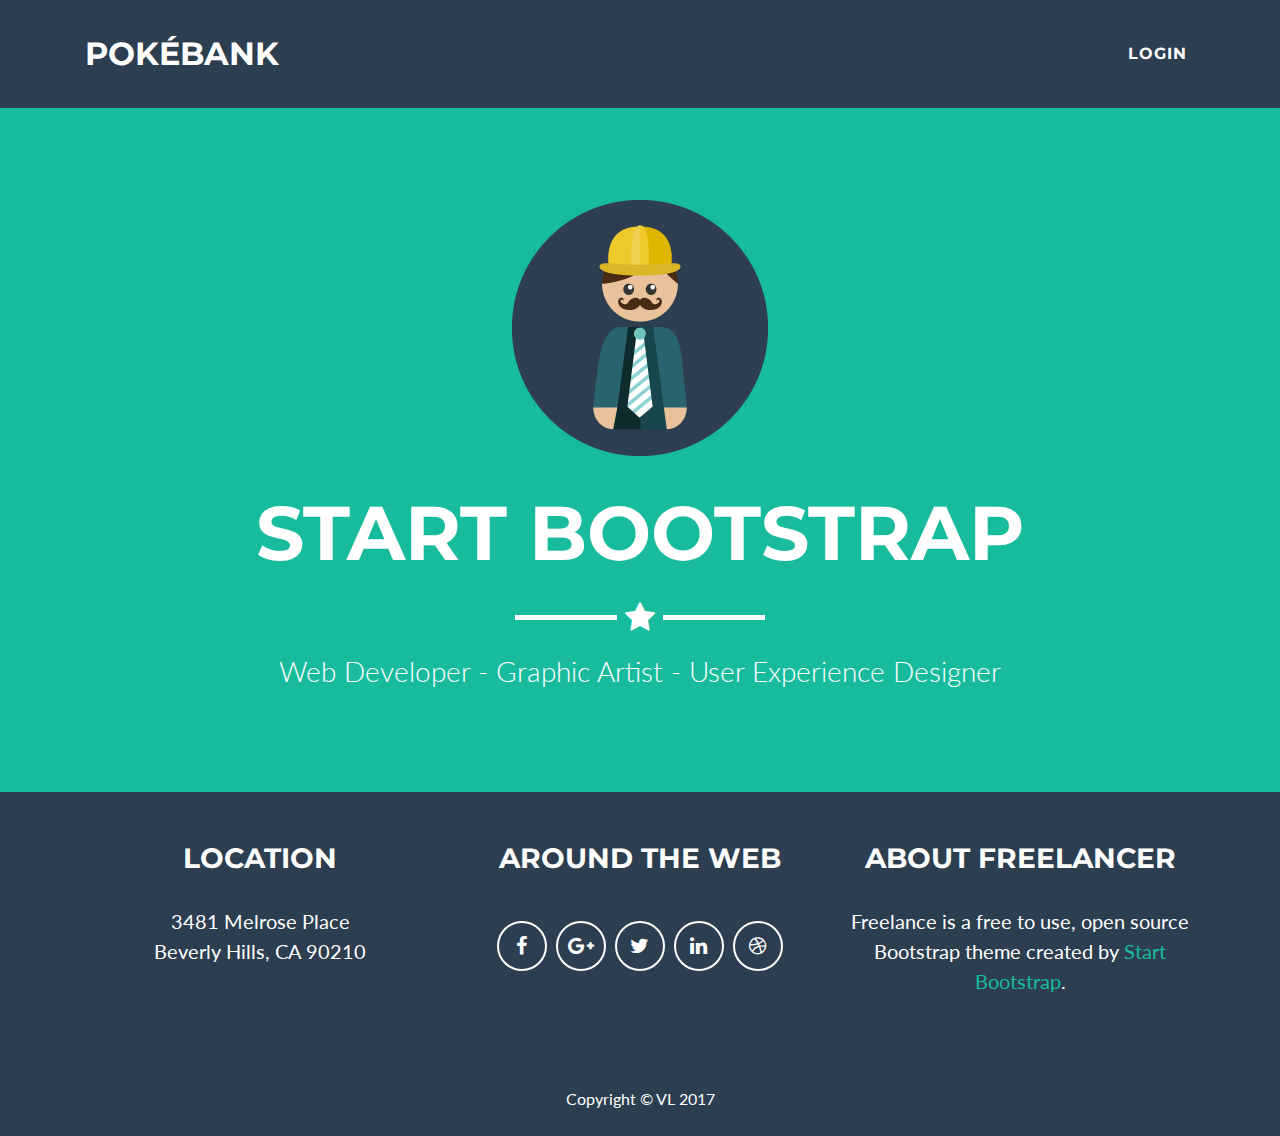
==== index.html @ b5db0c22 "Inicio" ====
<!DOCTYPE html>
<html lang="en">

  <head>

    <meta charset="utf-8">
    <meta name="viewport" content="width=device-width, initial-scale=1, shrink-to-fit=no">
    <meta name="description" content="">
    <meta name="author" content="">

    <title>PokéBank Index</title>

    <!-- Bootstrap core CSS -->
    <link href="vendor/bootstrap/css/bootstrap.min.css" rel="stylesheet">

    <!-- Custom fonts for this template -->
    <link href="vendor/font-awesome/css/font-awesome.min.css" rel="stylesheet" type="text/css">
    <link href="https://fonts.googleapis.com/css?family=Montserrat:400,700" rel="stylesheet" type="text/css">
    <link href="https://fonts.googleapis.com/css?family=Lato:400,700,400italic,700italic" rel="stylesheet" type="text/css">

    <!-- Custom styles for this template -->
    <link href="css/freelancer.min.css" rel="stylesheet">

  </head>

  <body id="page-top">

    <!-- Navigation -->
    <nav class="navbar navbar-expand-lg navbar-light fixed-top" id="mainNav">
      <div class="container">
        <a class="navbar-brand js-scroll-trigger" href="#page-top">PokéBank</a>
        <button class="navbar-toggler navbar-toggler-right" type="button" data-toggle="collapse" data-target="#navbarResponsive" aria-controls="navbarResponsive" aria-expanded="false" aria-label="Toggle navigation">
          Menu
          <i class="fa fa-bars"></i>
        </button>
        <div class="collapse navbar-collapse" id="navbarResponsive">
          <ul class="navbar-nav ml-auto">
			<li class="nav-item">
              <a class="nav-link js-scroll-trigger" href="login.php">Login</a>
            </li>
          </ul>
        </div>
      </div>
    </nav>

    <!-- Header -->
    <header class="masthead">
      <div class="container">
        <img class="img-fluid" src="img/profile.png" alt="">
        <div class="intro-text">
          <span class="name">Start Bootstrap</span>
          <hr class="star-light">
          <span class="skills">Web Developer - Graphic Artist - User Experience Designer</span>
        </div>
      </div>
    </header>
    <!-- Footer -->
    <footer class="text-center">
      <div class="footer-above">
        <div class="container">
          <div class="row">
            <div class="footer-col col-md-4">
              <h3>Location</h3>
              <p>3481 Melrose Place
                <br>Beverly Hills, CA 90210</p>
            </div>
            <div class="footer-col col-md-4">
              <h3>Around the Web</h3>
              <ul class="list-inline">
                <li class="list-inline-item">
                  <a class="btn-social btn-outline" href="#">
                    <i class="fa fa-fw fa-facebook"></i>
                  </a>
                </li>
                <li class="list-inline-item">
                  <a class="btn-social btn-outline" href="#">
                    <i class="fa fa-fw fa-google-plus"></i>
                  </a>
                </li>
                <li class="list-inline-item">
                  <a class="btn-social btn-outline" href="#">
                    <i class="fa fa-fw fa-twitter"></i>
                  </a>
                </li>
                <li class="list-inline-item">
                  <a class="btn-social btn-outline" href="#">
                    <i class="fa fa-fw fa-linkedin"></i>
                  </a>
                </li>
                <li class="list-inline-item">
                  <a class="btn-social btn-outline" href="#">
                    <i class="fa fa-fw fa-dribbble"></i>
                  </a>
                </li>
              </ul>
            </div>
            <div class="footer-col col-md-4">
              <h3>About Freelancer</h3>
              <p>Freelance is a free to use, open source Bootstrap theme created by
                <a href="http://startbootstrap.com">Start Bootstrap</a>.</p>
            </div>
          </div>
        </div>
      </div>
      <div class="footer-below">
        <div class="container">
          <div class="row">
            <div class="col-lg-12">
              Copyright &copy; VL 2017
            </div>
          </div>
        </div>
      </div>
    </footer>

    <!-- Scroll to Top Button (Only visible on small and extra-small screen sizes) -->
    <div class="scroll-top d-lg-none">
      <a class="btn btn-primary js-scroll-trigger" href="#page-top">
        <i class="fa fa-chevron-up"></i>
      </a>
    </div>

    <!-- Portfolio Modals -->
    <div class="portfolio-modal modal fade" id="portfolioModal1" tabindex="-1" role="dialog" aria-hidden="true">
      <div class="modal-dialog" role="document">
        <div class="modal-content">
          <div class="close-modal" data-dismiss="modal">
            <div class="lr">
              <div class="rl"></div>
            </div>
          </div>
          <div class="container">
            <div class="row">
              <div class="col-lg-8 mx-auto">
                <div class="modal-body">
                  <h2>Project Title</h2>
                  <hr class="star-primary">
                  <img class="img-fluid img-centered" src="img/portfolio/cabin.png" alt="">
                  <p>Use this area of the page to describe your project. The icon above is part of a free icon set by
                    <a href="https://sellfy.com/p/8Q9P/jV3VZ/">Flat Icons</a>. On their website, you can download their free set with 16 icons, or you can purchase the entire set with 146 icons for only $12!</p>
                  <ul class="list-inline item-details">
                    <li>Client:
                      <strong>
                        <a href="http://startbootstrap.com">Start Bootstrap</a>
                      </strong>
                    </li>
                    <li>Date:
                      <strong>
                        <a href="http://startbootstrap.com">April 2014</a>
                      </strong>
                    </li>
                    <li>Service:
                      <strong>
                        <a href="http://startbootstrap.com">Web Development</a>
                      </strong>
                    </li>
                  </ul>
                  <button class="btn btn-success" type="button" data-dismiss="modal">
                    <i class="fa fa-times"></i>
                    Close</button>
                </div>
              </div>
            </div>
          </div>
        </div>
      </div>
    </div>
    <div class="portfolio-modal modal fade" id="portfolioModal2" tabindex="-1" role="dialog" aria-hidden="true">
      <div class="modal-dialog" role="document">
        <div class="modal-content">
          <div class="close-modal" data-dismiss="modal">
            <div class="lr">
              <div class="rl"></div>
            </div>
          </div>
          <div class="container">
            <div class="row">
              <div class="col-lg-8 mx-auto">
                <div class="modal-body">
                  <h2>Project Title</h2>
                  <hr class="star-primary">
                  <img class="img-fluid img-centered" src="img/portfolio/cake.png" alt="">
                  <p>Use this area of the page to describe your project. The icon above is part of a free icon set by
                    <a href="https://sellfy.com/p/8Q9P/jV3VZ/">Flat Icons</a>. On their website, you can download their free set with 16 icons, or you can purchase the entire set with 146 icons for only $12!</p>
                  <ul class="list-inline item-details">
                    <li>Client:
                      <strong>
                        <a href="http://startbootstrap.com">Start Bootstrap</a>
                      </strong>
                    </li>
                    <li>Date:
                      <strong>
                        <a href="http://startbootstrap.com">April 2014</a>
                      </strong>
                    </li>
                    <li>Service:
                      <strong>
                        <a href="http://startbootstrap.com">Web Development</a>
                      </strong>
                    </li>
                  </ul>
                  <button class="btn btn-success" type="button" data-dismiss="modal">
                    <i class="fa fa-times"></i>
                    Close</button>
                </div>
              </div>
            </div>
          </div>
        </div>
      </div>
    </div>
    <div class="portfolio-modal modal fade" id="portfolioModal3" tabindex="-1" role="dialog" aria-hidden="true">
      <div class="modal-dialog" role="document">
        <div class="modal-content">
          <div class="close-modal" data-dismiss="modal">
            <div class="lr">
              <div class="rl"></div>
            </div>
          </div>
          <div class="container">
            <div class="row">
              <div class="col-lg-8 mx-auto">
                <div class="modal-body">
                  <h2>Project Title</h2>
                  <hr class="star-primary">
                  <img class="img-fluid img-centered" src="img/portfolio/circus.png" alt="">
                  <p>Use this area of the page to describe your project. The icon above is part of a free icon set by
                    <a href="https://sellfy.com/p/8Q9P/jV3VZ/">Flat Icons</a>. On their website, you can download their free set with 16 icons, or you can purchase the entire set with 146 icons for only $12!</p>
                  <ul class="list-inline item-details">
                    <li>Client:
                      <strong>
                        <a href="http://startbootstrap.com">Start Bootstrap</a>
                      </strong>
                    </li>
                    <li>Date:
                      <strong>
                        <a href="http://startbootstrap.com">April 2014</a>
                      </strong>
                    </li>
                    <li>Service:
                      <strong>
                        <a href="http://startbootstrap.com">Web Development</a>
                      </strong>
                    </li>
                  </ul>
                  <button class="btn btn-success" type="button" data-dismiss="modal">
                    <i class="fa fa-times"></i>
                    Close</button>
                </div>
              </div>
            </div>
          </div>
        </div>
      </div>
    </div>
    <div class="portfolio-modal modal fade" id="portfolioModal4" tabindex="-1" role="dialog" aria-hidden="true">
      <div class="modal-dialog" role="document">
        <div class="modal-content">
          <div class="close-modal" data-dismiss="modal">
            <div class="lr">
              <div class="rl"></div>
            </div>
          </div>
          <div class="container">
            <div class="row">
              <div class="col-lg-8 mx-auto">
                <div class="modal-body">
                  <h2>Project Title</h2>
                  <hr class="star-primary">
                  <img class="img-fluid img-centered" src="img/portfolio/game.png" alt="">
                  <p>Use this area of the page to describe your project. The icon above is part of a free icon set by
                    <a href="https://sellfy.com/p/8Q9P/jV3VZ/">Flat Icons</a>. On their website, you can download their free set with 16 icons, or you can purchase the entire set with 146 icons for only $12!</p>
                  <ul class="list-inline item-details">
                    <li>Client:
                      <strong>
                        <a href="http://startbootstrap.com">Start Bootstrap</a>
                      </strong>
                    </li>
                    <li>Date:
                      <strong>
                        <a href="http://startbootstrap.com">April 2014</a>
                      </strong>
                    </li>
                    <li>Service:
                      <strong>
                        <a href="http://startbootstrap.com">Web Development</a>
                      </strong>
                    </li>
                  </ul>
                  <button class="btn btn-success" type="button" data-dismiss="modal">
                    <i class="fa fa-times"></i>
                    Close</button>
                </div>
              </div>
            </div>
          </div>
        </div>
      </div>
    </div>
    <div class="portfolio-modal modal fade" id="portfolioModal5" tabindex="-1" role="dialog" aria-hidden="true">
      <div class="modal-dialog" role="document">
        <div class="modal-content">
          <div class="close-modal" data-dismiss="modal">
            <div class="lr">
              <div class="rl"></div>
            </div>
          </div>
          <div class="container">
            <div class="row">
              <div class="col-lg-8 mx-auto">
                <div class="modal-body">
                  <h2>Project Title</h2>
                  <hr class="star-primary">
                  <img class="img-fluid img-centered" src="img/portfolio/safe.png" alt="">
                  <p>Use this area of the page to describe your project. The icon above is part of a free icon set by
                    <a href="https://sellfy.com/p/8Q9P/jV3VZ/">Flat Icons</a>. On their website, you can download their free set with 16 icons, or you can purchase the entire set with 146 icons for only $12!</p>
                  <ul class="list-inline item-details">
                    <li>Client:
                      <strong>
                        <a href="http://startbootstrap.com">Start Bootstrap</a>
                      </strong>
                    </li>
                    <li>Date:
                      <strong>
                        <a href="http://startbootstrap.com">April 2014</a>
                      </strong>
                    </li>
                    <li>Service:
                      <strong>
                        <a href="http://startbootstrap.com">Web Development</a>
                      </strong>
                    </li>
                  </ul>
                  <button class="btn btn-success" type="button" data-dismiss="modal">
                    <i class="fa fa-times"></i>
                    Close</button>
                </div>
              </div>
            </div>
          </div>
        </div>
      </div>
    </div>
    <div class="portfolio-modal modal fade" id="portfolioModal6" tabindex="-1" role="dialog" aria-hidden="true">
      <div class="modal-dialog" role="document">
        <div class="modal-content">
          <div class="close-modal" data-dismiss="modal">
            <div class="lr">
              <div class="rl"></div>
            </div>
          </div>
          <div class="container">
            <div class="row">
              <div class="col-lg-8 mx-auto">
                <div class="modal-body">
                  <h2>Project Title</h2>
                  <hr class="star-primary">
                  <img class="img-fluid img-centered" src="img/portfolio/submarine.png" alt="">
                  <p>Use this area of the page to describe your project. The icon above is part of a free icon set by
                    <a href="https://sellfy.com/p/8Q9P/jV3VZ/">Flat Icons</a>. On their website, you can download their free set with 16 icons, or you can purchase the entire set with 146 icons for only $12!</p>
                  <ul class="list-inline item-details">
                    <li>Client:
                      <strong>
                        <a href="http://startbootstrap.com">Start Bootstrap</a>
                      </strong>
                    </li>
                    <li>Date:
                      <strong>
                        <a href="http://startbootstrap.com">April 2014</a>
                      </strong>
                    </li>
                    <li>Service:
                      <strong>
                        <a href="http://startbootstrap.com">Web Development</a>
                      </strong>
                    </li>
                  </ul>
                  <button class="btn btn-success" type="button" data-dismiss="modal">
                    <i class="fa fa-times"></i>
                    Close</button>
                </div>
              </div>
            </div>
          </div>
        </div>
      </div>
    </div>

    <!-- Bootstrap core JavaScript -->
    <script src="vendor/jquery/jquery.min.js"></script>
    <script src="vendor/bootstrap/js/bootstrap.bundle.min.js"></script>

    <!-- Plugin JavaScript -->
    <script src="vendor/jquery-easing/jquery.easing.min.js"></script>

    <!-- Contact Form JavaScript -->
    <script src="js/jqBootstrapValidation.js"></script>
    <script src="js/contact_me.js"></script>

    <!-- Custom scripts for this template -->
    <script src="js/freelancer.min.js"></script>

  </body>

</html>
---- css/freelancer.min.css ----
/*!
 * Start Bootstrap - Freelancer v4.0.0-beta.2 (https://startbootstrap.com/template-overviews/freelancer)
 * Copyright 2013-2017 Start Bootstrap
 * Licensed under MIT (https://github.com/BlackrockDigital/startbootstrap-freelancer/blob/master/LICENSE)
 */body{font-family:Lato,'Helvetica Neue',Helvetica,Arial,sans-serif;overflow-x:hidden}p{font-size:20px}p.small{font-size:16px}a,a.active,a:active,a:focus,a:hover{color:#18bc9c;outline:0}h1,h2,h3,h4,h5,h6{font-family:Montserrat,'Helvetica Neue',Helvetica,Arial,sans-serif;font-weight:700;text-transform:uppercase}hr.star-light,hr.star-primary{max-width:250px;margin:25px auto 30px;padding:0;text-align:center;border:none;border-top:solid 5px}hr.star-light:after,hr.star-primary:after{font-family:FontAwesome;font-size:2em;position:relative;top:-.8em;display:inline-block;padding:0 .25em;content:'\f005'}hr.star-light{border-color:#fff}hr.star-light:after{color:#fff;background-color:#18bc9c}hr.star-primary{border-color:#2c3e50}hr.star-primary:after{color:#2c3e50;background-color:#fff}.img-centered{margin:0 auto}section{padding:100px 0}section h2{font-size:3em;margin:0}section.success{color:#fff;background:#18bc9c}@media (max-width:767px){section{padding:75px 0}section.first{padding-top:75px}}.scroll-top{position:fixed;z-index:1049;right:2%;bottom:2%;width:50px;height:50px}.scroll-top .btn{font-size:16px;line-height:28px;width:50px;height:50px;text-align:center;border-radius:100%}.scroll-top .btn:focus{outline:0}#mainNav{font-family:Montserrat,'Helvetica Neue',Helvetica,Arial,sans-serif;font-weight:700;text-transform:uppercase;border:none;background:#2c3e50}#mainNav a:focus{outline:0}#mainNav .navbar-brand{font-size:1.1rem;color:#fff}#mainNav .navbar-brand.active,#mainNav .navbar-brand:active,#mainNav .navbar-brand:focus,#mainNav .navbar-brand:hover{color:#fff}#mainNav .navbar-nav{letter-spacing:1px}#mainNav .navbar-nav li.nav-item a.nav-link{color:#fff}#mainNav .navbar-nav li.nav-item a.nav-link:hover{color:#18bc9c;outline:0}#mainNav .navbar-nav li.nav-item a.nav-link:active,#mainNav .navbar-nav li.nav-item a.nav-link:focus{color:#fff}#mainNav .navbar-toggler{font-size:14px;padding:11px;text-transform:uppercase;color:#fff;border-color:#fff}#mainNav .navbar-toggler:focus,#mainNav .navbar-toggler:hover{color:#fff;border-color:#18bc9c;background-color:#18bc9c}@media (min-width:992px){#mainNav{padding-top:25px;padding-bottom:25px;-webkit-transition:padding-top .3s,padding-bottom .3s;-moz-transition:padding-top .3s,padding-bottom .3s;transition:padding-top .3s,padding-bottom .3s}#mainNav .navbar-brand{font-size:2em;-webkit-transition:all .3s;-moz-transition:all .3s;transition:all .3s}#mainNav .navbar-nav>li.nav-item>a.nav-link.active{color:#fff;border-radius:3px;background:#18bc9c}#mainNav .navbar-nav>li.nav-item>a.nav-link.active:active,#mainNav .navbar-nav>li.nav-item>a.nav-link.active:focus,#mainNav .navbar-nav>li.nav-item>a.nav-link.active:hover{color:#fff;background:#18bc9c}#mainNav.navbar-shrink{padding-top:10px;padding-bottom:10px}#mainNav.navbar-shrink .navbar-brand{font-size:1.5em}}header.masthead{padding-top:100px;padding-bottom:50px;text-align:center;color:#fff;background:#18bc9c}header.masthead img{display:block;margin:0 auto 20px}header.masthead .intro-text .name{font-family:Montserrat,'Helvetica Neue',Helvetica,Arial,sans-serif;font-size:2em;font-weight:700;display:block;text-transform:uppercase}header.masthead .intro-text .skills{font-size:1.25em;font-weight:300}@media (min-width:768px){header.masthead{padding-top:200px;padding-bottom:100px}header.masthead .intro-text .name{font-size:4.75em}header.masthead .intro-text .skills{font-size:1.75em}}#portfolio .portfolio-item{right:0;margin:0 0 15px}#portfolio .portfolio-item .portfolio-link{position:relative;display:block;max-width:400px;margin:0 auto;cursor:pointer}#portfolio .portfolio-item .portfolio-link .caption{position:absolute;width:100%;height:100%;-webkit-transition:all ease .5s;-moz-transition:all ease .5s;transition:all ease .5s;opacity:0;background:rgba(24,188,156,.9)}#portfolio .portfolio-item .portfolio-link .caption:hover{opacity:1}#portfolio .portfolio-item .portfolio-link .caption .caption-content{font-size:20px;position:absolute;top:50%;width:100%;height:20px;margin-top:-12px;text-align:center;color:#fff}#portfolio .portfolio-item .portfolio-link .caption .caption-content i{margin-top:-12px}#portfolio .portfolio-item .portfolio-link .caption .caption-content h3,#portfolio .portfolio-item .portfolio-link .caption .caption-content h4{margin:0}#portfolio *{z-index:2}@media (min-width:767px){#portfolio .portfolio-item{margin:0 0 30px}}.portfolio-modal .modal-dialog{max-width:100%;min-height:100%;margin:0;padding:0;text-align:center;border:none;border-radius:0;background-clip:border-box;-webkit-box-shadow:none;box-shadow:none}.portfolio-modal .modal-dialog .modal-content{padding:100px 0;border:0;border-radius:0}.portfolio-modal .modal-dialog .modal-content h2{font-size:3em;margin:0}.portfolio-modal .modal-dialog .modal-content img{margin-bottom:30px}.portfolio-modal .modal-dialog .modal-content .item-details{margin:30px 0}.portfolio-modal .close-modal{position:absolute;top:25px;right:25px;width:75px;height:75px;cursor:pointer;background-color:transparent}.portfolio-modal .close-modal:hover{opacity:.3}.portfolio-modal .close-modal .lr{z-index:1051;width:1px;height:75px;margin-left:35px;-webkit-transform:rotate(45deg);-ms-transform:rotate(45deg);transform:rotate(45deg);background-color:#2c3e50}.portfolio-modal .close-modal .lr .rl{z-index:1052;width:1px;height:75px;-webkit-transform:rotate(90deg);-ms-transform:rotate(90deg);transform:rotate(90deg);background-color:#2c3e50}.portfolio-modal .modal-backdrop{display:none;opacity:0}.floating-label-form-group{position:relative;margin-bottom:0;padding-bottom:.5em;border-bottom:1px solid #eee}.floating-label-form-group input,.floating-label-form-group textarea{font-size:1.5em;position:relative;z-index:1;padding-right:0;padding-left:0;resize:none;border:none;border-radius:0;background:0 0;box-shadow:none!important}.floating-label-form-group label{font-size:.85em;line-height:1.764705882em;position:relative;z-index:0;top:2em;display:block;margin:0;-webkit-transition:top .3s ease,opacity .3s ease;-moz-transition:top .3s ease,opacity .3s ease;-ms-transition:top .3s ease,opacity .3s ease;transition:top .3s ease,opacity .3s ease;vertical-align:middle;vertical-align:baseline;opacity:0}.floating-label-form-group:not(:first-child){padding-left:14px;border-left:1px solid #eee}.floating-label-form-group-with-value label{top:0;opacity:1}.floating-label-form-group-with-focus label{color:#18bc9c}form .row:first-child .floating-label-form-group{border-top:1px solid #eee}footer{color:#fff}footer h3{margin-bottom:30px}footer .footer-above{padding-top:50px;background-color:#2c3e50}footer .footer-col{margin-bottom:50px}footer .footer-below{padding:25px 0;background-color:#2c3e50}.btn-outline{font-size:20px;margin-top:15px;transition:all .3s ease-in-out;color:#fff;border:solid 2px #fff;background:0 0}.btn-outline.active,.btn-outline:active,.btn-outline:focus,.btn-outline:hover{color:#18bc9c;border:solid 2px #fff;background:#fff}.btn-primary{font-weight:700;color:#fff;border-color:#2c3e50;background-color:#2c3e50}.btn-primary.focus,.btn-primary:focus{color:#fff;border-color:#000;background-color:#1a252f}.btn-primary:hover{color:#fff;border-color:#161f29;background-color:#1a252f}.btn-primary.active,.btn-primary:active,.open>.btn-primary.dropdown-toggle{color:#fff;border-color:#161f29;background-color:#1a252f}.btn-primary.active.focus,.btn-primary.active:focus,.btn-primary.active:hover,.btn-primary:active.focus,.btn-primary:active:focus,.btn-primary:active:hover,.open>.btn-primary.dropdown-toggle.focus,.open>.btn-primary.dropdown-toggle:focus,.open>.btn-primary.dropdown-toggle:hover{color:#fff;border-color:#000;background-color:#0d1318}.btn-primary.active,.btn-primary:active,.open>.btn-primary.dropdown-toggle{background-image:none}.btn-primary.disabled.focus,.btn-primary.disabled:focus,.btn-primary.disabled:hover,.btn-primary[disabled].focus,.btn-primary[disabled]:focus,.btn-primary[disabled]:hover,fieldset[disabled] .btn-primary.focus,fieldset[disabled] .btn-primary:focus,fieldset[disabled] .btn-primary:hover{border-color:#2c3e50;background-color:#2c3e50}.btn-primary .badge{color:#2c3e50;background-color:#fff}.btn-success{font-weight:700;color:#fff;border-color:#18bc9c;background-color:#18bc9c}.btn-success.focus,.btn-success:focus{color:#fff;border-color:#0a4b3e;background-color:#128f76}.btn-success:hover{color:#fff;border-color:#11866f;background-color:#128f76}.btn-success.active,.btn-success:active,.open>.btn-success.dropdown-toggle{color:#fff;border-color:#11866f;background-color:#128f76}.btn-success.active.focus,.btn-success.active:focus,.btn-success.active:hover,.btn-success:active.focus,.btn-success:active:focus,.btn-success:active:hover,.open>.btn-success.dropdown-toggle.focus,.open>.btn-success.dropdown-toggle:focus,.open>.btn-success.dropdown-toggle:hover{color:#fff;border-color:#0a4b3e;background-color:#0e6f5c}.btn-success.active,.btn-success:active,.open>.btn-success.dropdown-toggle{background-image:none}.btn-success.disabled.focus,.btn-success.disabled:focus,.btn-success.disabled:hover,.btn-success[disabled].focus,.btn-success[disabled]:focus,.btn-success[disabled]:hover,fieldset[disabled] .btn-success.focus,fieldset[disabled] .btn-success:focus,fieldset[disabled] .btn-success:hover{border-color:#18bc9c;background-color:#18bc9c}.btn-success .badge{color:#18bc9c;background-color:#fff}.btn-social{font-size:20px;line-height:45px;display:inline-block;width:50px;height:50px;text-align:center;border:2px solid #fff;border-radius:100%}.btn.active,.btn:active,.btn:focus{outline:0}
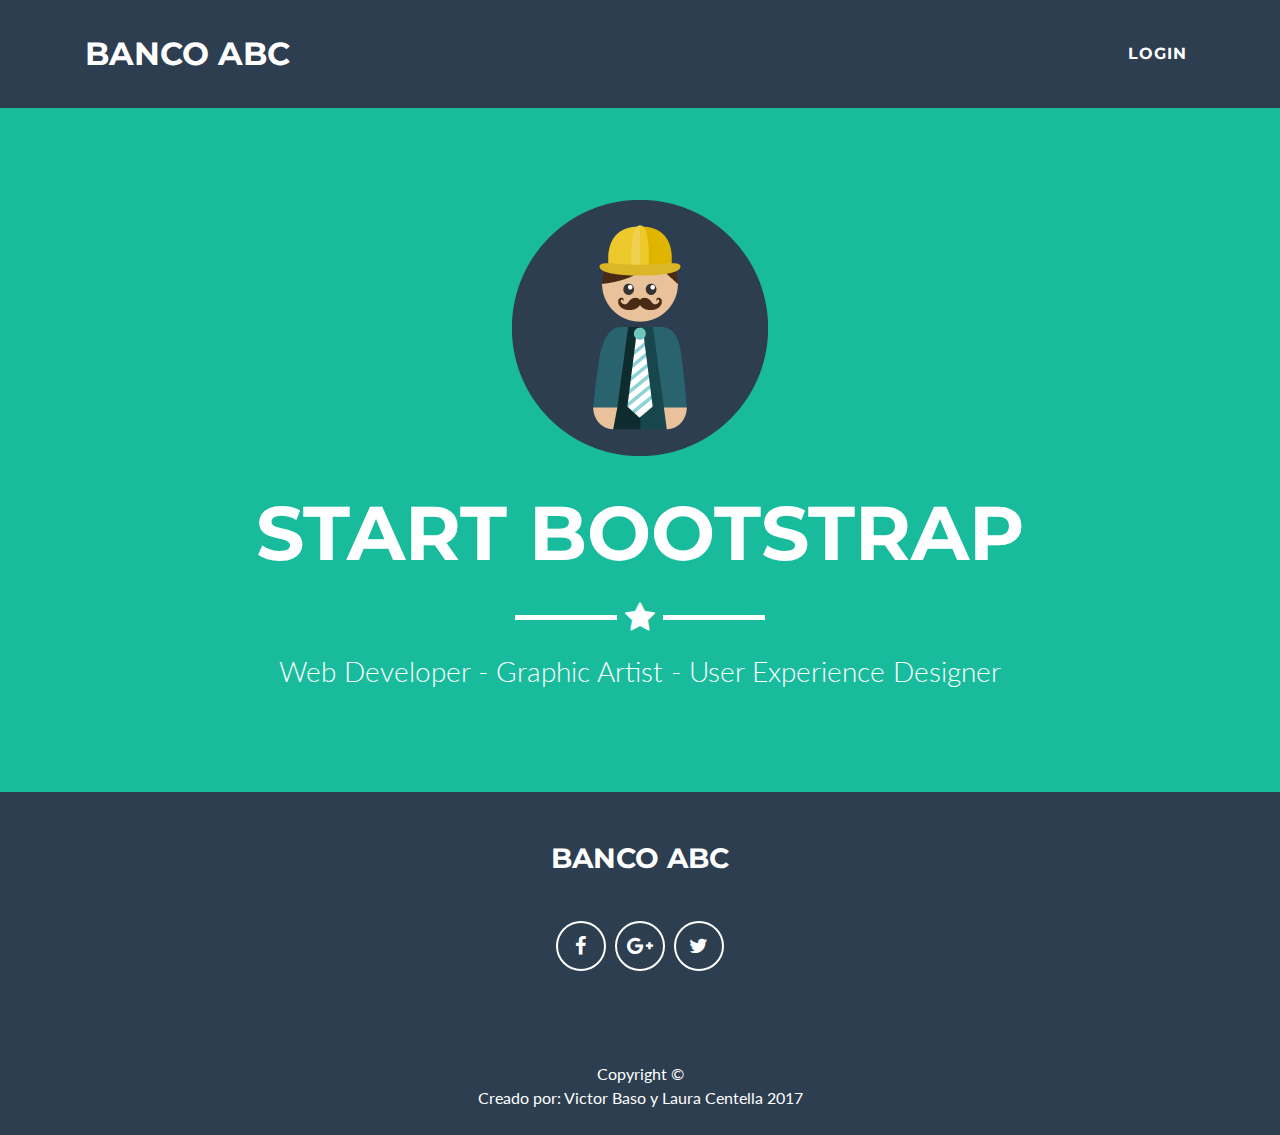
==== commit 7026c928: "index *completo" ====
--- a/index.html
+++ b/index.html
@@ -28,7 +28,7 @@
     <!-- Navigation -->
     <nav class="navbar navbar-expand-lg navbar-light fixed-top" id="mainNav">
       <div class="container">
-        <a class="navbar-brand js-scroll-trigger" href="#page-top">PokéBank</a>
+        <a class="navbar-brand js-scroll-trigger" href="#page-top">Banco ABC</a>
         <button class="navbar-toggler navbar-toggler-right" type="button" data-toggle="collapse" data-target="#navbarResponsive" aria-controls="navbarResponsive" aria-expanded="false" aria-label="Toggle navigation">
           Menu
           <i class="fa fa-bars"></i>
@@ -56,350 +56,53 @@
     </header>
     <!-- Footer -->
     <footer class="text-center">
-      <div class="footer-above">
-        <div class="container">
-          <div class="row">
-            <div class="footer-col col-md-4">
-              <h3>Location</h3>
-              <p>3481 Melrose Place
-                <br>Beverly Hills, CA 90210</p>
-            </div>
-            <div class="footer-col col-md-4">
-              <h3>Around the Web</h3>
-              <ul class="list-inline">
-                <li class="list-inline-item">
-                  <a class="btn-social btn-outline" href="#">
-                    <i class="fa fa-fw fa-facebook"></i>
-                  </a>
-                </li>
-                <li class="list-inline-item">
-                  <a class="btn-social btn-outline" href="#">
-                    <i class="fa fa-fw fa-google-plus"></i>
-                  </a>
-                </li>
-                <li class="list-inline-item">
-                  <a class="btn-social btn-outline" href="#">
-                    <i class="fa fa-fw fa-twitter"></i>
-                  </a>
-                </li>
-                <li class="list-inline-item">
-                  <a class="btn-social btn-outline" href="#">
-                    <i class="fa fa-fw fa-linkedin"></i>
-                  </a>
-                </li>
-                <li class="list-inline-item">
-                  <a class="btn-social btn-outline" href="#">
-                    <i class="fa fa-fw fa-dribbble"></i>
-                  </a>
-                </li>
-              </ul>
-            </div>
-            <div class="footer-col col-md-4">
-              <h3>About Freelancer</h3>
-              <p>Freelance is a free to use, open source Bootstrap theme created by
-                <a href="http://startbootstrap.com">Start Bootstrap</a>.</p>
-            </div>
-          </div>
-        </div>
-      </div>
-      <div class="footer-below">
-        <div class="container">
-          <div class="row">
-            <div class="col-lg-12">
-              Copyright &copy; VL 2017
-            </div>
-          </div>
-        </div>
-      </div>
-    </footer>
+       <div class="footer-above">
+         <div class="container">
+           <div class="row">
+             <div class="footer-col col-md-4">
+               <h3></h3>
+               <p>
+                 <br></p>
+             </div>
+             <div class="footer-col col-md-4">
+               <h3>Banco ABC</h3>
 
-    <!-- Scroll to Top Button (Only visible on small and extra-small screen sizes) -->
-    <div class="scroll-top d-lg-none">
-      <a class="btn btn-primary js-scroll-trigger" href="#page-top">
-        <i class="fa fa-chevron-up"></i>
-      </a>
-    </div>
+               <ul class="list-inline">
+                 <li class="list-inline-item">
+                   <a class="btn-social btn-outline" href="#">
+                     <i class="fa fa-fw fa-facebook"></i>
+                   </a>
+                 </li>
+                 <li class="list-inline-item">
+                   <a class="btn-social btn-outline" href="#">
+                     <i class="fa fa-fw fa-google-plus"></i>
+                   </a>
+                 </li>
+                 <li class="list-inline-item">
+                   <a class="btn-social btn-outline" href="#">
+                     <i class="fa fa-fw fa-twitter"></i>
+                   </a>
+                 </li>
 
-    <!-- Portfolio Modals -->
-    <div class="portfolio-modal modal fade" id="portfolioModal1" tabindex="-1" role="dialog" aria-hidden="true">
-      <div class="modal-dialog" role="document">
-        <div class="modal-content">
-          <div class="close-modal" data-dismiss="modal">
-            <div class="lr">
-              <div class="rl"></div>
-            </div>
-          </div>
-          <div class="container">
-            <div class="row">
-              <div class="col-lg-8 mx-auto">
-                <div class="modal-body">
-                  <h2>Project Title</h2>
-                  <hr class="star-primary">
-                  <img class="img-fluid img-centered" src="img/portfolio/cabin.png" alt="">
-                  <p>Use this area of the page to describe your project. The icon above is part of a free icon set by
-                    <a href="https://sellfy.com/p/8Q9P/jV3VZ/">Flat Icons</a>. On their website, you can download their free set with 16 icons, or you can purchase the entire set with 146 icons for only $12!</p>
-                  <ul class="list-inline item-details">
-                    <li>Client:
-                      <strong>
-                        <a href="http://startbootstrap.com">Start Bootstrap</a>
-                      </strong>
-                    </li>
-                    <li>Date:
-                      <strong>
-                        <a href="http://startbootstrap.com">April 2014</a>
-                      </strong>
-                    </li>
-                    <li>Service:
-                      <strong>
-                        <a href="http://startbootstrap.com">Web Development</a>
-                      </strong>
-                    </li>
-                  </ul>
-                  <button class="btn btn-success" type="button" data-dismiss="modal">
-                    <i class="fa fa-times"></i>
-                    Close</button>
-                </div>
-              </div>
-            </div>
-          </div>
-        </div>
-      </div>
-    </div>
-    <div class="portfolio-modal modal fade" id="portfolioModal2" tabindex="-1" role="dialog" aria-hidden="true">
-      <div class="modal-dialog" role="document">
-        <div class="modal-content">
-          <div class="close-modal" data-dismiss="modal">
-            <div class="lr">
-              <div class="rl"></div>
-            </div>
-          </div>
-          <div class="container">
-            <div class="row">
-              <div class="col-lg-8 mx-auto">
-                <div class="modal-body">
-                  <h2>Project Title</h2>
-                  <hr class="star-primary">
-                  <img class="img-fluid img-centered" src="img/portfolio/cake.png" alt="">
-                  <p>Use this area of the page to describe your project. The icon above is part of a free icon set by
-                    <a href="https://sellfy.com/p/8Q9P/jV3VZ/">Flat Icons</a>. On their website, you can download their free set with 16 icons, or you can purchase the entire set with 146 icons for only $12!</p>
-                  <ul class="list-inline item-details">
-                    <li>Client:
-                      <strong>
-                        <a href="http://startbootstrap.com">Start Bootstrap</a>
-                      </strong>
-                    </li>
-                    <li>Date:
-                      <strong>
-                        <a href="http://startbootstrap.com">April 2014</a>
-                      </strong>
-                    </li>
-                    <li>Service:
-                      <strong>
-                        <a href="http://startbootstrap.com">Web Development</a>
-                      </strong>
-                    </li>
-                  </ul>
-                  <button class="btn btn-success" type="button" data-dismiss="modal">
-                    <i class="fa fa-times"></i>
-                    Close</button>
-                </div>
-              </div>
-            </div>
-          </div>
-        </div>
-      </div>
-    </div>
-    <div class="portfolio-modal modal fade" id="portfolioModal3" tabindex="-1" role="dialog" aria-hidden="true">
-      <div class="modal-dialog" role="document">
-        <div class="modal-content">
-          <div class="close-modal" data-dismiss="modal">
-            <div class="lr">
-              <div class="rl"></div>
-            </div>
-          </div>
-          <div class="container">
-            <div class="row">
-              <div class="col-lg-8 mx-auto">
-                <div class="modal-body">
-                  <h2>Project Title</h2>
-                  <hr class="star-primary">
-                  <img class="img-fluid img-centered" src="img/portfolio/circus.png" alt="">
-                  <p>Use this area of the page to describe your project. The icon above is part of a free icon set by
-                    <a href="https://sellfy.com/p/8Q9P/jV3VZ/">Flat Icons</a>. On their website, you can download their free set with 16 icons, or you can purchase the entire set with 146 icons for only $12!</p>
-                  <ul class="list-inline item-details">
-                    <li>Client:
-                      <strong>
-                        <a href="http://startbootstrap.com">Start Bootstrap</a>
-                      </strong>
-                    </li>
-                    <li>Date:
-                      <strong>
-                        <a href="http://startbootstrap.com">April 2014</a>
-                      </strong>
-                    </li>
-                    <li>Service:
-                      <strong>
-                        <a href="http://startbootstrap.com">Web Development</a>
-                      </strong>
-                    </li>
-                  </ul>
-                  <button class="btn btn-success" type="button" data-dismiss="modal">
-                    <i class="fa fa-times"></i>
-                    Close</button>
-                </div>
-              </div>
-            </div>
-          </div>
-        </div>
-      </div>
-    </div>
-    <div class="portfolio-modal modal fade" id="portfolioModal4" tabindex="-1" role="dialog" aria-hidden="true">
-      <div class="modal-dialog" role="document">
-        <div class="modal-content">
-          <div class="close-modal" data-dismiss="modal">
-            <div class="lr">
-              <div class="rl"></div>
-            </div>
-          </div>
-          <div class="container">
-            <div class="row">
-              <div class="col-lg-8 mx-auto">
-                <div class="modal-body">
-                  <h2>Project Title</h2>
-                  <hr class="star-primary">
-                  <img class="img-fluid img-centered" src="img/portfolio/game.png" alt="">
-                  <p>Use this area of the page to describe your project. The icon above is part of a free icon set by
-                    <a href="https://sellfy.com/p/8Q9P/jV3VZ/">Flat Icons</a>. On their website, you can download their free set with 16 icons, or you can purchase the entire set with 146 icons for only $12!</p>
-                  <ul class="list-inline item-details">
-                    <li>Client:
-                      <strong>
-                        <a href="http://startbootstrap.com">Start Bootstrap</a>
-                      </strong>
-                    </li>
-                    <li>Date:
-                      <strong>
-                        <a href="http://startbootstrap.com">April 2014</a>
-                      </strong>
-                    </li>
-                    <li>Service:
-                      <strong>
-                        <a href="http://startbootstrap.com">Web Development</a>
-                      </strong>
-                    </li>
-                  </ul>
-                  <button class="btn btn-success" type="button" data-dismiss="modal">
-                    <i class="fa fa-times"></i>
-                    Close</button>
-                </div>
-              </div>
-            </div>
-          </div>
-        </div>
-      </div>
-    </div>
-    <div class="portfolio-modal modal fade" id="portfolioModal5" tabindex="-1" role="dialog" aria-hidden="true">
-      <div class="modal-dialog" role="document">
-        <div class="modal-content">
-          <div class="close-modal" data-dismiss="modal">
-            <div class="lr">
-              <div class="rl"></div>
-            </div>
-          </div>
-          <div class="container">
-            <div class="row">
-              <div class="col-lg-8 mx-auto">
-                <div class="modal-body">
-                  <h2>Project Title</h2>
-                  <hr class="star-primary">
-                  <img class="img-fluid img-centered" src="img/portfolio/safe.png" alt="">
-                  <p>Use this area of the page to describe your project. The icon above is part of a free icon set by
-                    <a href="https://sellfy.com/p/8Q9P/jV3VZ/">Flat Icons</a>. On their website, you can download their free set with 16 icons, or you can purchase the entire set with 146 icons for only $12!</p>
-                  <ul class="list-inline item-details">
-                    <li>Client:
-                      <strong>
-                        <a href="http://startbootstrap.com">Start Bootstrap</a>
-                      </strong>
-                    </li>
-                    <li>Date:
-                      <strong>
-                        <a href="http://startbootstrap.com">April 2014</a>
-                      </strong>
-                    </li>
-                    <li>Service:
-                      <strong>
-                        <a href="http://startbootstrap.com">Web Development</a>
-                      </strong>
-                    </li>
-                  </ul>
-                  <button class="btn btn-success" type="button" data-dismiss="modal">
-                    <i class="fa fa-times"></i>
-                    Close</button>
-                </div>
-              </div>
-            </div>
-          </div>
-        </div>
-      </div>
-    </div>
-    <div class="portfolio-modal modal fade" id="portfolioModal6" tabindex="-1" role="dialog" aria-hidden="true">
-      <div class="modal-dialog" role="document">
-        <div class="modal-content">
-          <div class="close-modal" data-dismiss="modal">
-            <div class="lr">
-              <div class="rl"></div>
-            </div>
-          </div>
-          <div class="container">
-            <div class="row">
-              <div class="col-lg-8 mx-auto">
-                <div class="modal-body">
-                  <h2>Project Title</h2>
-                  <hr class="star-primary">
-                  <img class="img-fluid img-centered" src="img/portfolio/submarine.png" alt="">
-                  <p>Use this area of the page to describe your project. The icon above is part of a free icon set by
-                    <a href="https://sellfy.com/p/8Q9P/jV3VZ/">Flat Icons</a>. On their website, you can download their free set with 16 icons, or you can purchase the entire set with 146 icons for only $12!</p>
-                  <ul class="list-inline item-details">
-                    <li>Client:
-                      <strong>
-                        <a href="http://startbootstrap.com">Start Bootstrap</a>
-                      </strong>
-                    </li>
-                    <li>Date:
-                      <strong>
-                        <a href="http://startbootstrap.com">April 2014</a>
-                      </strong>
-                    </li>
-                    <li>Service:
-                      <strong>
-                        <a href="http://startbootstrap.com">Web Development</a>
-                      </strong>
-                    </li>
-                  </ul>
-                  <button class="btn btn-success" type="button" data-dismiss="modal">
-                    <i class="fa fa-times"></i>
-                    Close</button>
-                </div>
-              </div>
-            </div>
-          </div>
-        </div>
-      </div>
-    </div>
 
-    <!-- Bootstrap core JavaScript -->
-    <script src="vendor/jquery/jquery.min.js"></script>
-    <script src="vendor/bootstrap/js/bootstrap.bundle.min.js"></script>
+               </ul>
+             </div>
 
-    <!-- Plugin JavaScript -->
-    <script src="vendor/jquery-easing/jquery.easing.min.js"></script>
-
-    <!-- Contact Form JavaScript -->
-    <script src="js/jqBootstrapValidation.js"></script>
-    <script src="js/contact_me.js"></script>
-
-    <!-- Custom scripts for this template -->
-    <script src="js/freelancer.min.js"></script>
-
+           </div>
+         </div>
+       </div>
+       <div class="footer-below">
+         <div class="container">
+           <div class="row">
+             <div class="col-lg-12">
+               Copyright &copy; <br>
+               Creado por: Victor Baso y Laura Centella 2017
+             </div>
+           </div>
+         </div>
+       </div>
+     </footer>
+     
   </body>
 
 </html>
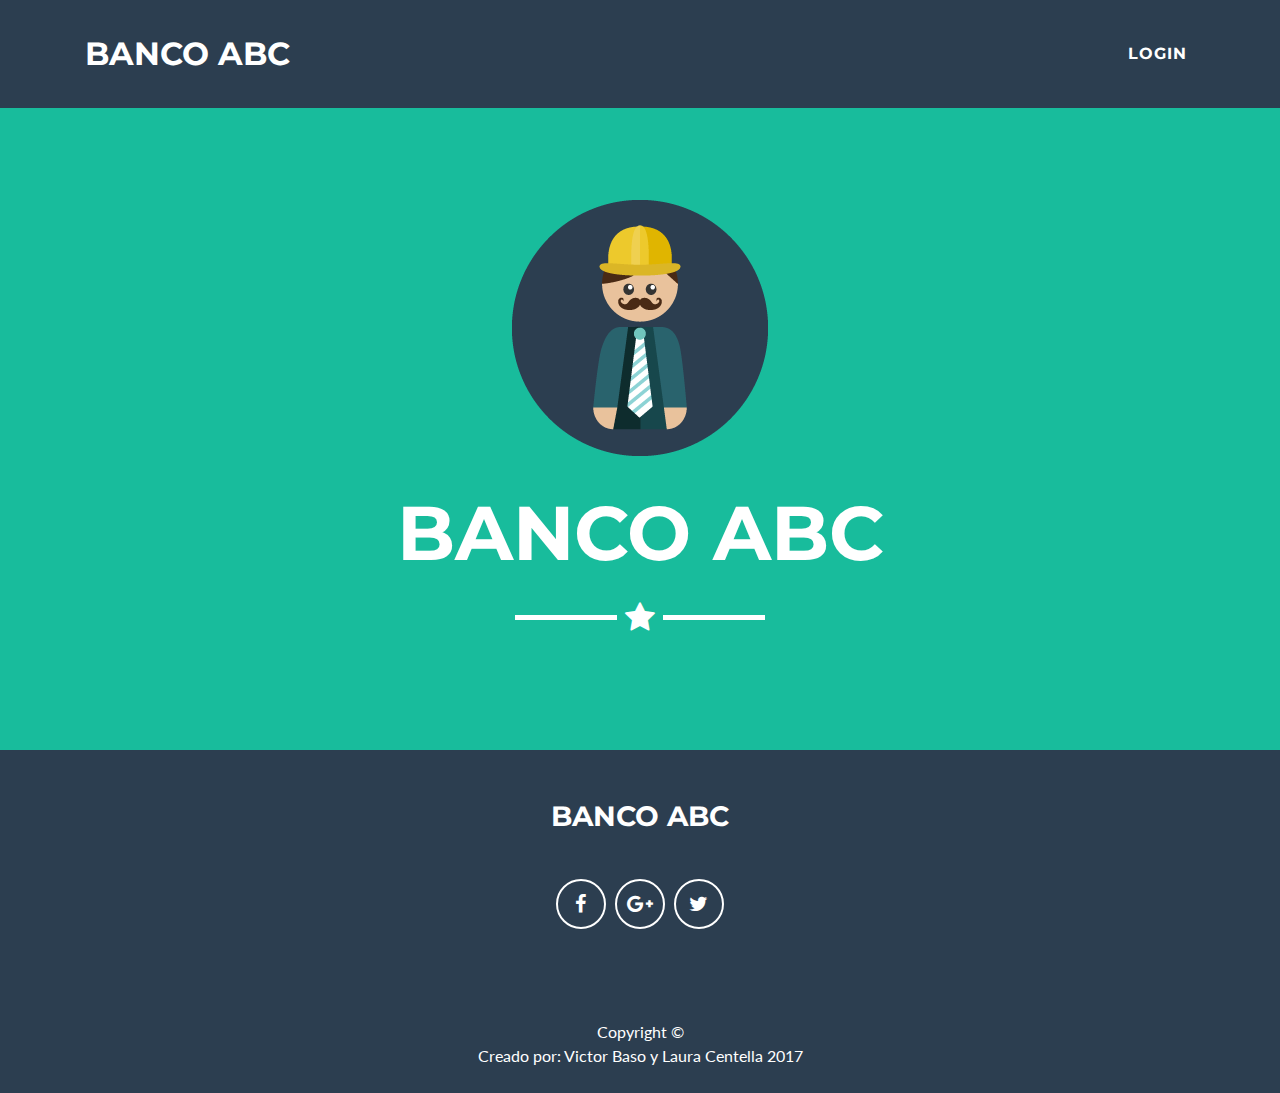
==== commit d16e5c64: "Update index.html" ====
--- a/index.html
+++ b/index.html
@@ -46,14 +46,15 @@
     <!-- Header -->
     <header class="masthead">
       <div class="container">
-        <img class="img-fluid" src="img/profile.png" alt="">
+        <img class="img-fluid" src="img/profile.png">
         <div class="intro-text">
-          <span class="name">Start Bootstrap</span>
+          <span class="name">BANCO ABC</span>
           <hr class="star-light">
-          <span class="skills">Web Developer - Graphic Artist - User Experience Designer</span>
+          <span class="skills"></span>
         </div>
       </div>
     </header>
+
     <!-- Footer -->
     <footer class="text-center">
        <div class="footer-above">
